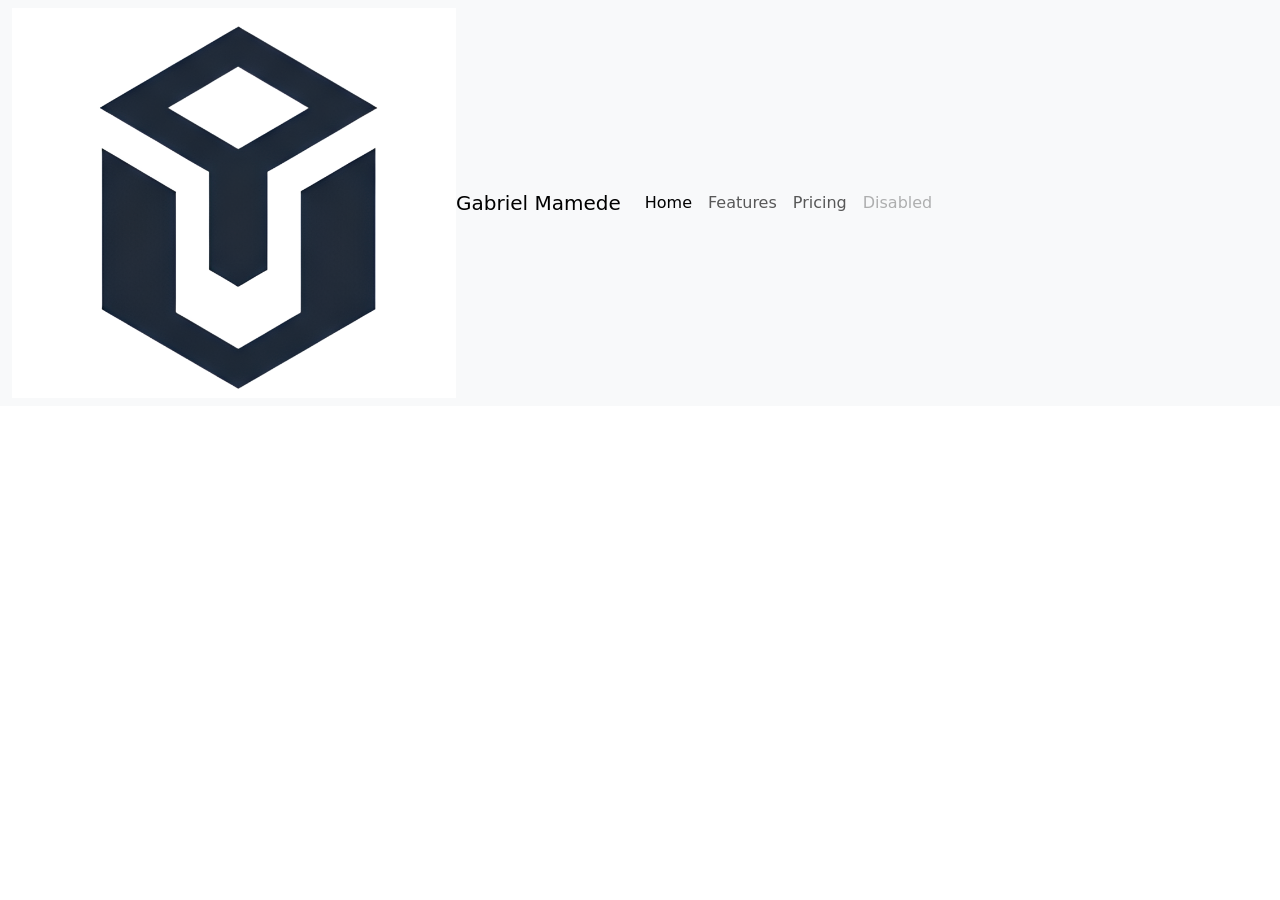
==== index.html @ 39f59037 "initial commit" ====
<!--index.html
- Deve conter um <header> com seu nome e uma navegação (<nav>) com links para as outras páginas.
- Uma <section> com uma pequena apresentação pessoal.
- Um <footer> com os direitos autorais.--> 
<!DOCTYPE html>
<html lang="pt-br">
<head>
    <meta charset="UTF-8">
    <meta name="viewport" content="width=device-width, initial-scale=1.0">
    <link href="https://cdn.jsdelivr.net/npm/bootstrap@5.3.5/dist/css/bootstrap.min.css" rel="stylesheet" integrity="sha384-SgOJa3DmI69IUzQ2PVdRZhwQ+dy64/BUtbMJw1MZ8t5HZApcHrRKUc4W0kG879m7" crossorigin="anonymous">
    <title>Document</title>
</head>
<body>
    <header>
        <nav class="navbar navbar-expand-lg bg-body-tertiary">
            <div class="container-fluid">
              <img src="./images/logo.png" alt="">
              <a class="navbar-brand" href="#">Gabriel Mamede</a>
              <button class="navbar-toggler" type="button" data-bs-toggle="collapse" data-bs-target="#navbarNav" aria-controls="navbarNav" aria-expanded="false" aria-label="Toggle navigation">
                <span class="navbar-toggler-icon"></span>
              </button>
              <div class="collapse navbar-collapse" id="navbarNav">
                <ul class="navbar-nav">
                  <li class="nav-item">
                    <a class="nav-link active" aria-current="page" href="#">Home</a>
                  </li>
                  <li class="nav-item">
                    <a class="nav-link" href="#">Features</a>
                  </li>
                  <li class="nav-item">
                    <a class="nav-link" href="#">Pricing</a>
                  </li>
                  <li class="nav-item">
                    <a class="nav-link disabled" aria-disabled="true">Disabled</a>
                  </li>
                </ul>
              </div>
            </div>
          </nav>
    </header>
    <section>

    </section>
    <footer>

    </footer>
    <script src="https://cdn.jsdelivr.net/npm/bootstrap@5.3.5/dist/js/bootstrap.bundle.min.js" integrity="sha384-k6d4wzSIapyDyv1kpU366/PK5hCdSbCRGRCMv+eplOQJWyd1fbcAu9OCUj5zNLiq" crossorigin="anonymous"></script>
</body>
</html>
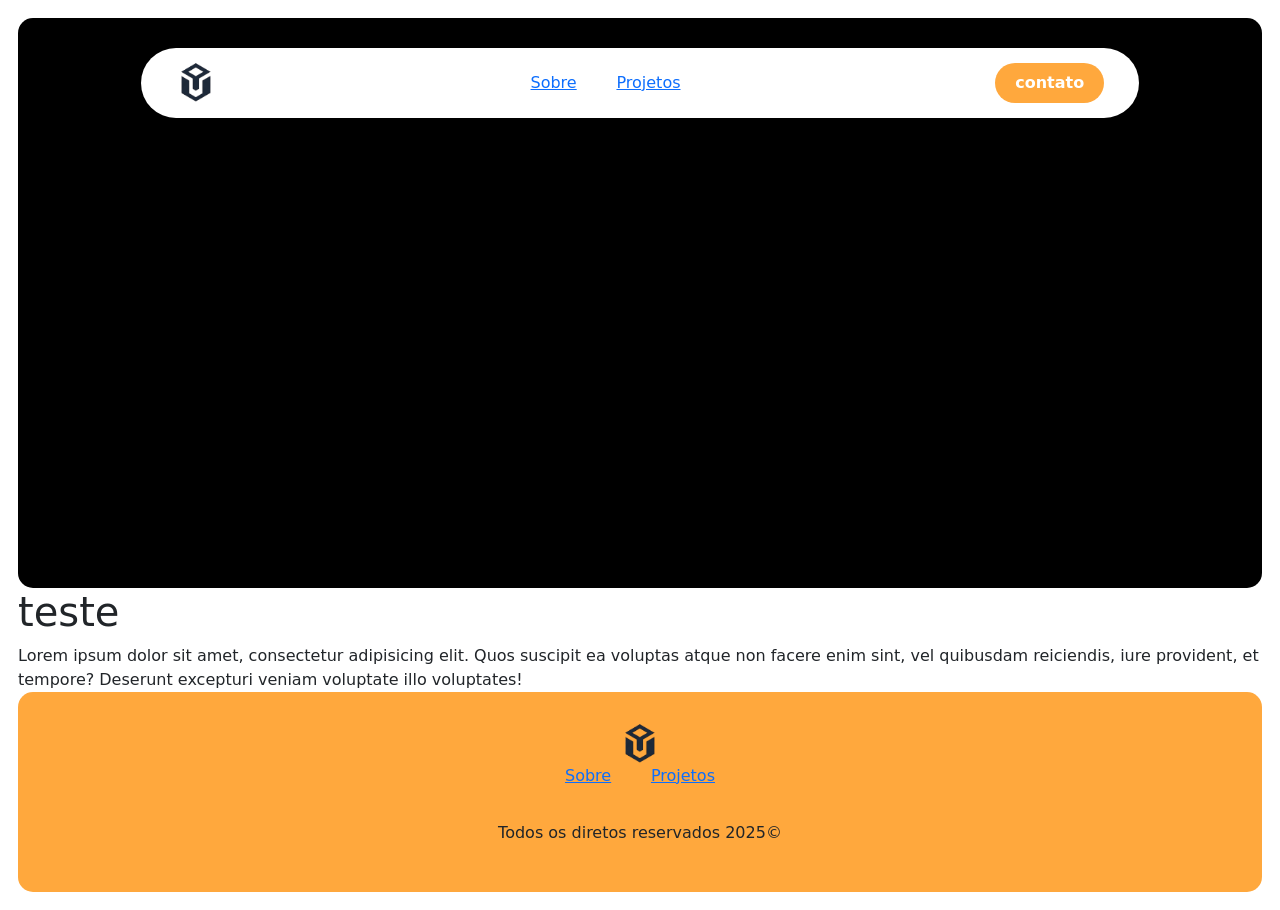
==== commit 32096e5e: "creating the nav and footer" ====
--- a/index.html
+++ b/index.html
@@ -8,41 +8,45 @@
     <meta charset="UTF-8">
     <meta name="viewport" content="width=device-width, initial-scale=1.0">
     <link href="https://cdn.jsdelivr.net/npm/bootstrap@5.3.5/dist/css/bootstrap.min.css" rel="stylesheet" integrity="sha384-SgOJa3DmI69IUzQ2PVdRZhwQ+dy64/BUtbMJw1MZ8t5HZApcHrRKUc4W0kG879m7" crossorigin="anonymous">
+    <link rel="stylesheet" href="./css/style.css">
     <title>Document</title>
 </head>
 <body>
     <header>
-        <nav class="navbar navbar-expand-lg bg-body-tertiary">
-            <div class="container-fluid">
-              <img src="./images/logo.png" alt="">
-              <a class="navbar-brand" href="#">Gabriel Mamede</a>
-              <button class="navbar-toggler" type="button" data-bs-toggle="collapse" data-bs-target="#navbarNav" aria-controls="navbarNav" aria-expanded="false" aria-label="Toggle navigation">
-                <span class="navbar-toggler-icon"></span>
-              </button>
-              <div class="collapse navbar-collapse" id="navbarNav">
-                <ul class="navbar-nav">
-                  <li class="nav-item">
-                    <a class="nav-link active" aria-current="page" href="#">Home</a>
-                  </li>
-                  <li class="nav-item">
-                    <a class="nav-link" href="#">Features</a>
-                  </li>
-                  <li class="nav-item">
-                    <a class="nav-link" href="#">Pricing</a>
-                  </li>
-                  <li class="nav-item">
-                    <a class="nav-link disabled" aria-disabled="true">Disabled</a>
-                  </li>
+        <nav class="d-flex justify-content-between align-items-center">
+            <div class="logo">
+                <a href="#"><img src="./images/logo1.svg" alt=""></a>
+            </div>
+            <div class="menu d-flex">
+                <ul class="menu-list justify-content-between align-items-center">
+                    <a href="#"><li>Sobre</li></a>
+                    <a href="#"><li>Projetos</li></a>
                 </ul>
-              </div>
             </div>
-          </nav>
+            <div class="contato">
+                <a href="#"><button class="btn-contato"><strong>contato</strong></button></a>
+            </div>
+        </nav>
     </header>
     <section>
+        <h1>teste</h1>
+        <span>Lorem ipsum dolor sit amet, consectetur adipisicing elit. Quos suscipit ea voluptas atque non facere enim sint, vel quibusdam reiciendis, iure provident, et tempore? Deserunt excepturi veniam voluptate illo voluptates!</span>
+    </section>
+    <footer class="">
+        <div>
+            <img src="./images/logo1.svg" alt="">
+        </div>
+        <div>
+            <ul class="menu-list justify-content-between align-items-center">
+                <a href="#"><li>Sobre</li></a>
+                <a href="#"><li>Projetos</li></a>
+            </ul>
+        </div>
+        <hr>
+        <p>Todos os diretos reservados 2025©</p>
+        <div>
 
-    </section>
-    <footer>
-
+        </div>
     </footer>
     <script src="https://cdn.jsdelivr.net/npm/bootstrap@5.3.5/dist/js/bootstrap.bundle.min.js" integrity="sha384-k6d4wzSIapyDyv1kpU366/PK5hCdSbCRGRCMv+eplOQJWyd1fbcAu9OCUj5zNLiq" crossorigin="anonymous"></script>
 </body>
--- a/css/style.css
+++ b/css/style.css
@@ -0,0 +1,66 @@
+body {
+    margin: 18px;
+    padding: 0;
+}
+
+header {
+    display: flex;
+    justify-content: center;
+    margin: 0;
+    padding: 0;
+    background-color: #000000;
+    width: 100%;
+    height: 570px;
+    border-radius: 15px;
+}
+
+nav {
+    position: fixed;
+    background-color: #ffffff;
+    width: 78%;
+    height: 70px;
+    border-radius: 50px;
+    margin: 30px;
+}
+
+.logo {
+    margin-left: 35px;
+}
+
+.menu {
+
+}
+
+.menu-list {
+    display: flex;
+    list-style: none; /* Remove os pontinhos */
+    gap: 20px; /* Espaçamento entre os itens (opcional) */
+    padding: 0;
+    margin: 0;
+    width: 150px;
+}
+
+.contato {
+    margin-right: 35px;
+}
+
+.btn-contato {
+    background-color: #FFA83D;
+    color: #ffffff;
+    border: none;
+    border-radius: 50px;
+    padding: 8px 20px;
+}
+
+footer {
+    display: flex;
+    flex-direction: column;     /* Ficar em coluna (uma abaixo da outra) */
+    align-items: center;
+    justify-content: center;
+    margin: 0;
+    padding: 0;
+    background-color: #FFA83D;
+    width: 100%;
+    height: 200px;
+    border-radius: 15px;
+}
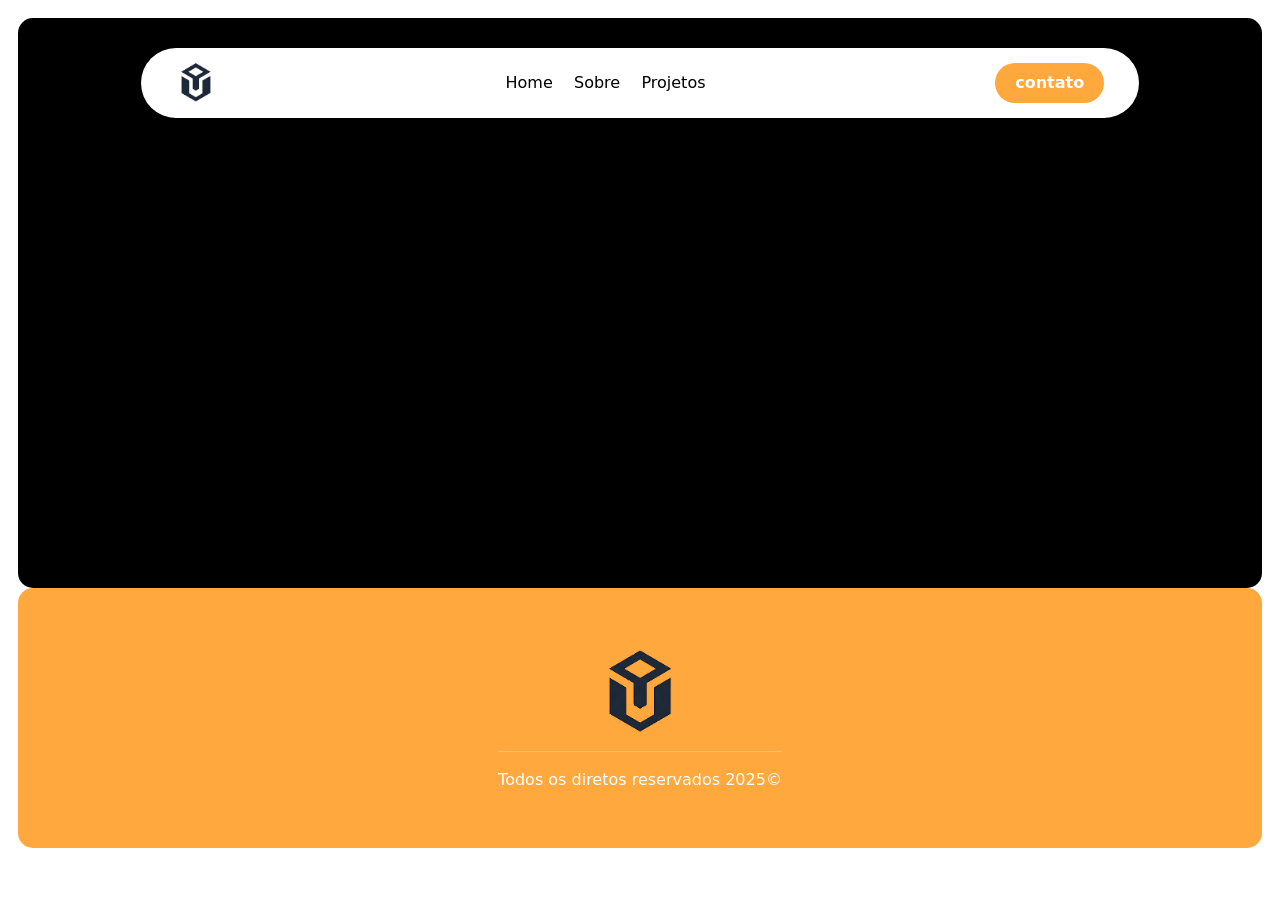
==== commit f44e7d9a: "pagina sobre" ====
--- a/index.html
+++ b/index.html
@@ -9,7 +9,7 @@
     <meta name="viewport" content="width=device-width, initial-scale=1.0">
     <link href="https://cdn.jsdelivr.net/npm/bootstrap@5.3.5/dist/css/bootstrap.min.css" rel="stylesheet" integrity="sha384-SgOJa3DmI69IUzQ2PVdRZhwQ+dy64/BUtbMJw1MZ8t5HZApcHrRKUc4W0kG879m7" crossorigin="anonymous">
     <link rel="stylesheet" href="./css/style.css">
-    <title>Document</title>
+    <title>Home</title>
 </head>
 <body>
     <header>
@@ -19,33 +19,26 @@
             </div>
             <div class="menu d-flex">
                 <ul class="menu-list justify-content-between align-items-center">
-                    <a href="#"><li>Sobre</li></a>
-                    <a href="#"><li>Projetos</li></a>
+                    <a class="menu-iten" href="./index.html"><li>Home</li></a>
+                    <a class="menu-iten" href="./sobre.html"><li>Sobre</li></a>
+                    <a class="menu-iten" href="./projetos.html"><li>Projetos</li></a>
                 </ul>
             </div>
             <div class="contato">
-                <a href="#"><button class="btn-contato"><strong>contato</strong></button></a>
+                <a href="./contato.html"><button class="btn-contato"><strong>contato</strong></button></a>
             </div>
         </nav>
     </header>
     <section>
-        <h1>teste</h1>
-        <span>Lorem ipsum dolor sit amet, consectetur adipisicing elit. Quos suscipit ea voluptas atque non facere enim sint, vel quibusdam reiciendis, iure provident, et tempore? Deserunt excepturi veniam voluptate illo voluptates!</span>
+
     </section>
     <footer class="">
         <div>
-            <img src="./images/logo1.svg" alt="">
+            <img class="footer-img" src="./images/logo1.svg" alt="">
         </div>
         <div>
-            <ul class="menu-list justify-content-between align-items-center">
-                <a href="#"><li>Sobre</li></a>
-                <a href="#"><li>Projetos</li></a>
-            </ul>
-        </div>
-        <hr>
-        <p>Todos os diretos reservados 2025©</p>
-        <div>
-
+            <hr>
+            <p>Todos os diretos reservados 2025©</p>
         </div>
     </footer>
     <script src="https://cdn.jsdelivr.net/npm/bootstrap@5.3.5/dist/js/bootstrap.bundle.min.js" integrity="sha384-k6d4wzSIapyDyv1kpU366/PK5hCdSbCRGRCMv+eplOQJWyd1fbcAu9OCUj5zNLiq" crossorigin="anonymous"></script>
--- a/css/style.css
+++ b/css/style.css
@@ -14,6 +14,14 @@
     border-radius: 15px;
 }
 
+.title-header {
+    display: flex;
+    flex-direction: column;     /* Ficar em coluna (uma abaixo da outra) */
+    align-items: center;
+    justify-content: center;
+    color: #ffffff;
+}
+
 nav {
     position: fixed;
     background-color: #ffffff;
@@ -28,6 +36,7 @@
 }
 
 .menu {
+      
 
 }
 
@@ -37,8 +46,20 @@
     gap: 20px; /* Espaçamento entre os itens (opcional) */
     padding: 0;
     margin: 0;
-    width: 150px;
+    width: 200px;  
 }
+
+.menu-iten {
+    text-decoration: none;
+    color: #000000;
+}
+
+.menu-iten:hover {
+    background-color: #fff2df;     /* Cor de fundo animada */
+    color: #fa9a26; 
+    padding: 8px 10px;
+    border-radius: 8px;                   /* Muda a cor da fonte */
+  }
 
 .contato {
     margin-right: 35px;
@@ -61,6 +82,46 @@
     padding: 0;
     background-color: #FFA83D;
     width: 100%;
-    height: 200px;
+    height: 260px;
     border-radius: 15px;
+    color: #ffffff;
+}
+
+.footer-list {
+    display: flex;
+    list-style: none; /* Remove os pontinhos */ /* Espaçamento entre os itens (opcional) */
+    padding: 0;
+    margin: 0;
+    width: 200px;
+    color: #ffffff;
+}
+
+.footer-iten {
+    text: center;
+    text-decoration: none;
+    margin-top: 22px;
+    margin: 0px 20px;
+    color: #ffffff;
+}
+
+.footer-img {
+    width: 85px;
+    margin-top: 22px;
+}
+
+.section-contato {
+    width: 100%
+}
+
+.contato-form {
+    margin: 130px 50px;
+    width: 50%
+}
+
+.contato-label {
+    display: flex;
+    align-items: center;
+    justify-content: center;
+    margin: 10px 80px;
+    width: 50%
 }
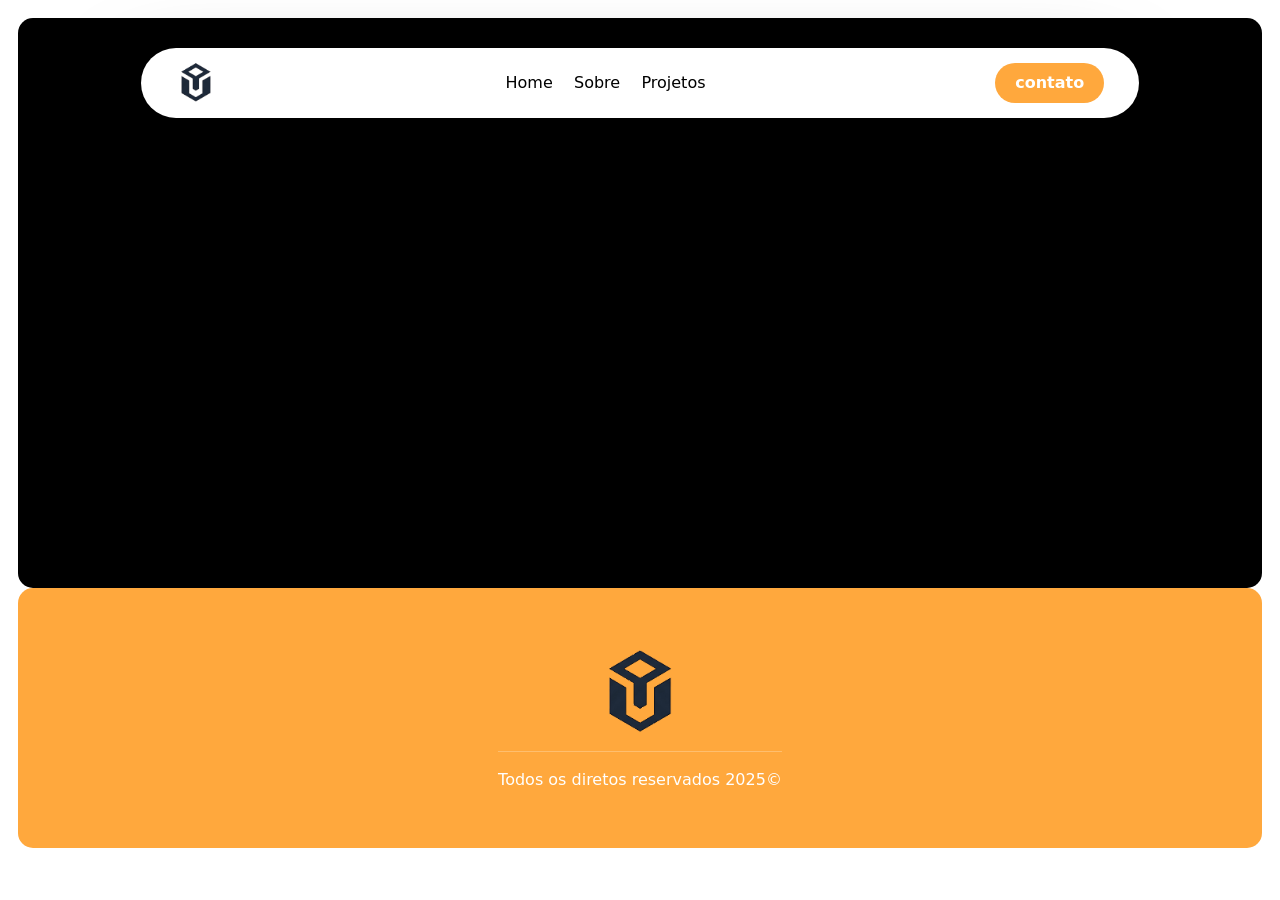
==== commit ee21101c: "pagina projetos" ====
--- a/index.html
+++ b/index.html
@@ -13,7 +13,7 @@
 </head>
 <body>
     <header>
-        <nav class="d-flex justify-content-between align-items-center">
+        <nav class="d-flex justify-content-between align-items-center card-box">
             <div class="logo">
                 <a href="#"><img src="./images/logo1.svg" alt=""></a>
             </div>
--- a/css/style.css
+++ b/css/style.css
@@ -67,6 +67,7 @@
 
 .btn-contato {
     background-color: #FFA83D;
+    text-decoration: none;
     color: #ffffff;
     border: none;
     border-radius: 50px;
@@ -124,4 +125,10 @@
     justify-content: center;
     margin: 10px 80px;
     width: 50%
+}
+
+.card-box {
+    -webkit-box-shadow: -14px 18px 81px -15px rgba(0,0,0,0.54);
+    -moz-box-shadow: -14px 18px 81px -15px rgba(0,0,0,0.54);
+    box-shadow: -14px 18px 81px -15px rgba(0,0,0,0.54);
 }
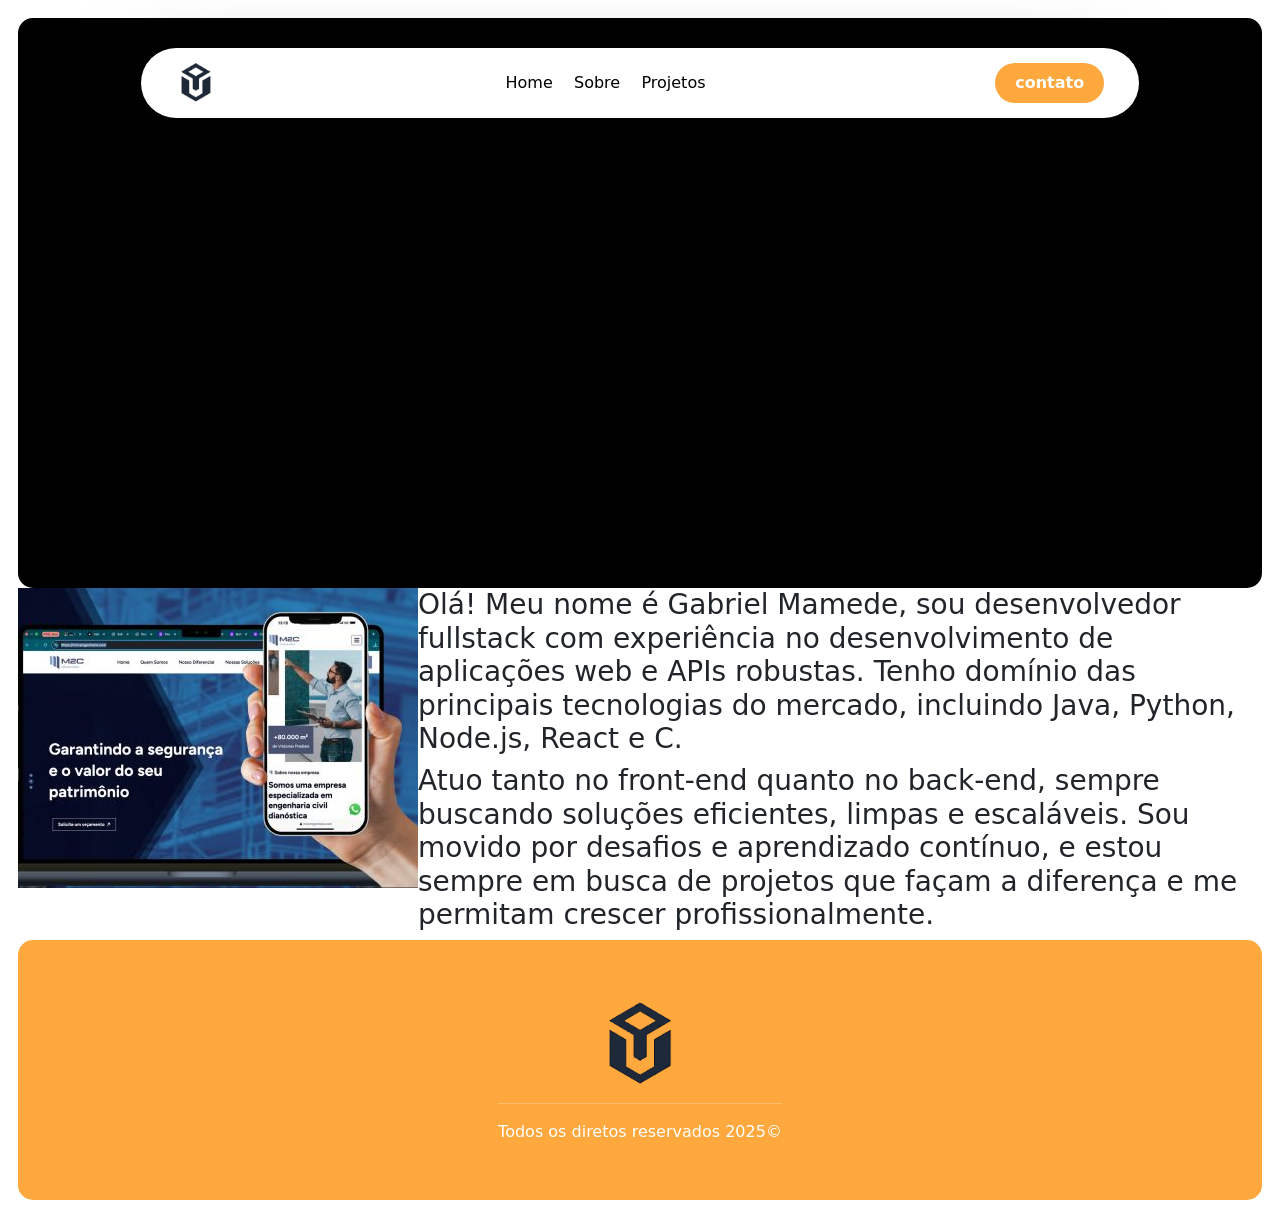
==== commit 7aca66dd: "Adicionando texto da home" ====
--- a/index.html
+++ b/index.html
@@ -1,7 +1,4 @@
-<!--index.html
-- Deve conter um <header> com seu nome e uma navegação (<nav>) com links para as outras páginas.
-- Uma <section> com uma pequena apresentação pessoal.
-- Um <footer> com os direitos autorais.--> 
+<!-- Uma <section> com uma pequena apresentação pessoal.--> 
 <!DOCTYPE html>
 <html lang="pt-br">
 <head>
@@ -29,8 +26,14 @@
             </div>
         </nav>
     </header>
-    <section>
-
+    <section class="d-flex">
+        <div>
+            <img src="./images/m2c.jpg" alt="">
+        </div>
+        <div>
+            <h3>Olá! Meu nome é Gabriel Mamede, sou desenvolvedor fullstack com experiência no desenvolvimento de aplicações web e APIs robustas. Tenho domínio das principais tecnologias do mercado, incluindo Java, Python, Node.js, React e C.</h3>
+            <h3>Atuo tanto no front-end quanto no back-end, sempre buscando soluções eficientes, limpas e escaláveis. Sou movido por desafios e aprendizado contínuo, e estou sempre em busca de projetos que façam a diferença e me permitam crescer profissionalmente.</h3>
+        </div>
     </section>
     <footer class="">
         <div>
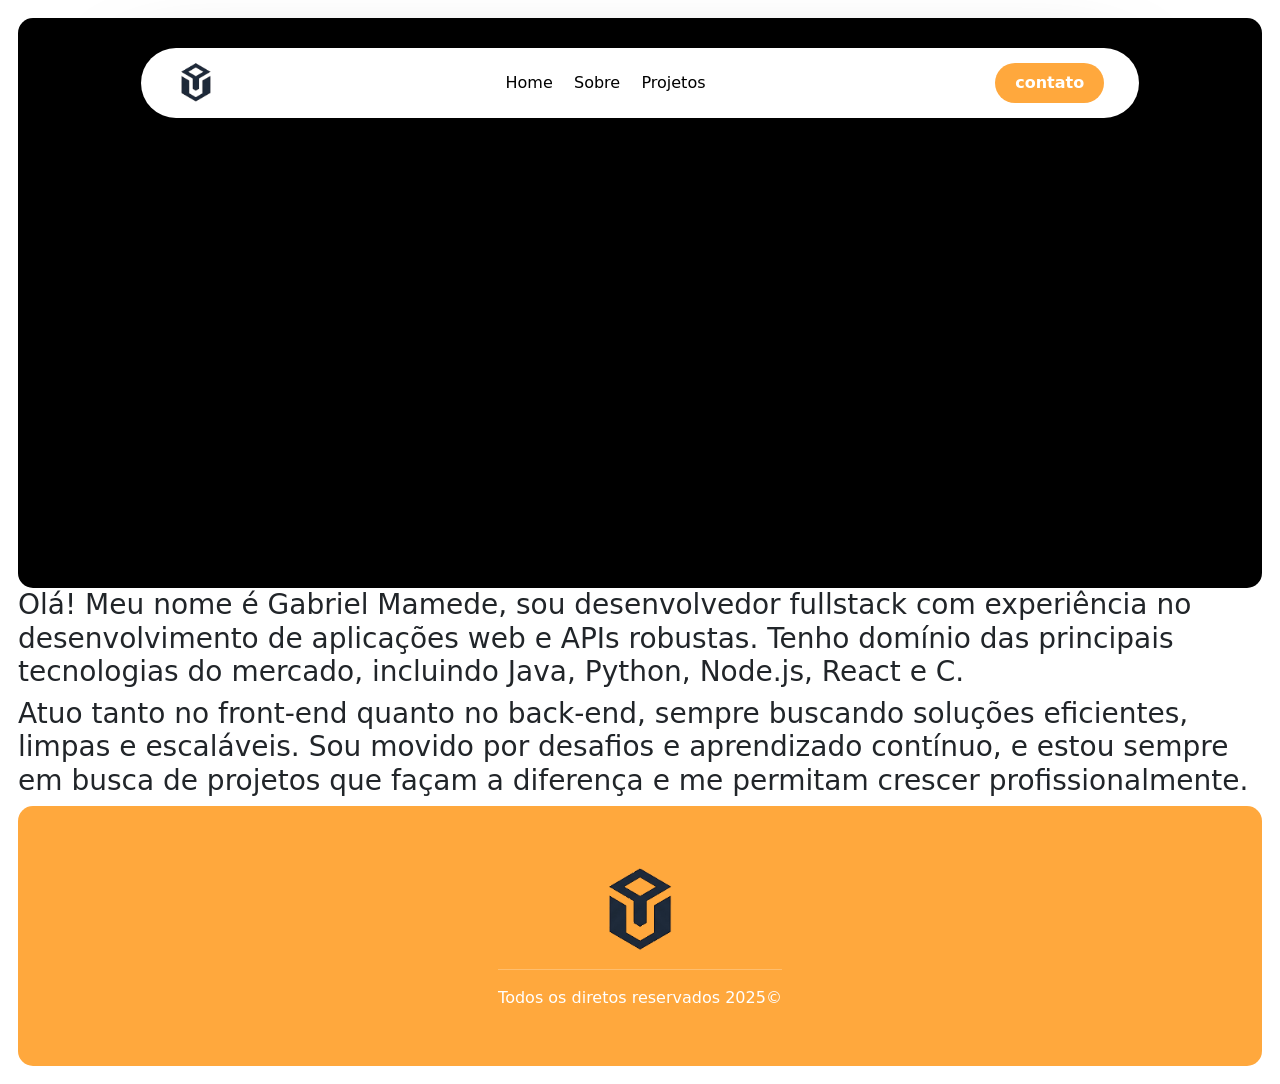
==== commit 30ffcd42: "Adicionando texto da home" ====
--- a/index.html
+++ b/index.html
@@ -28,7 +28,7 @@
     </header>
     <section class="d-flex">
         <div>
-            <img src="./images/m2c.jpg" alt="">
+            
         </div>
         <div>
             <h3>Olá! Meu nome é Gabriel Mamede, sou desenvolvedor fullstack com experiência no desenvolvimento de aplicações web e APIs robustas. Tenho domínio das principais tecnologias do mercado, incluindo Java, Python, Node.js, React e C.</h3>
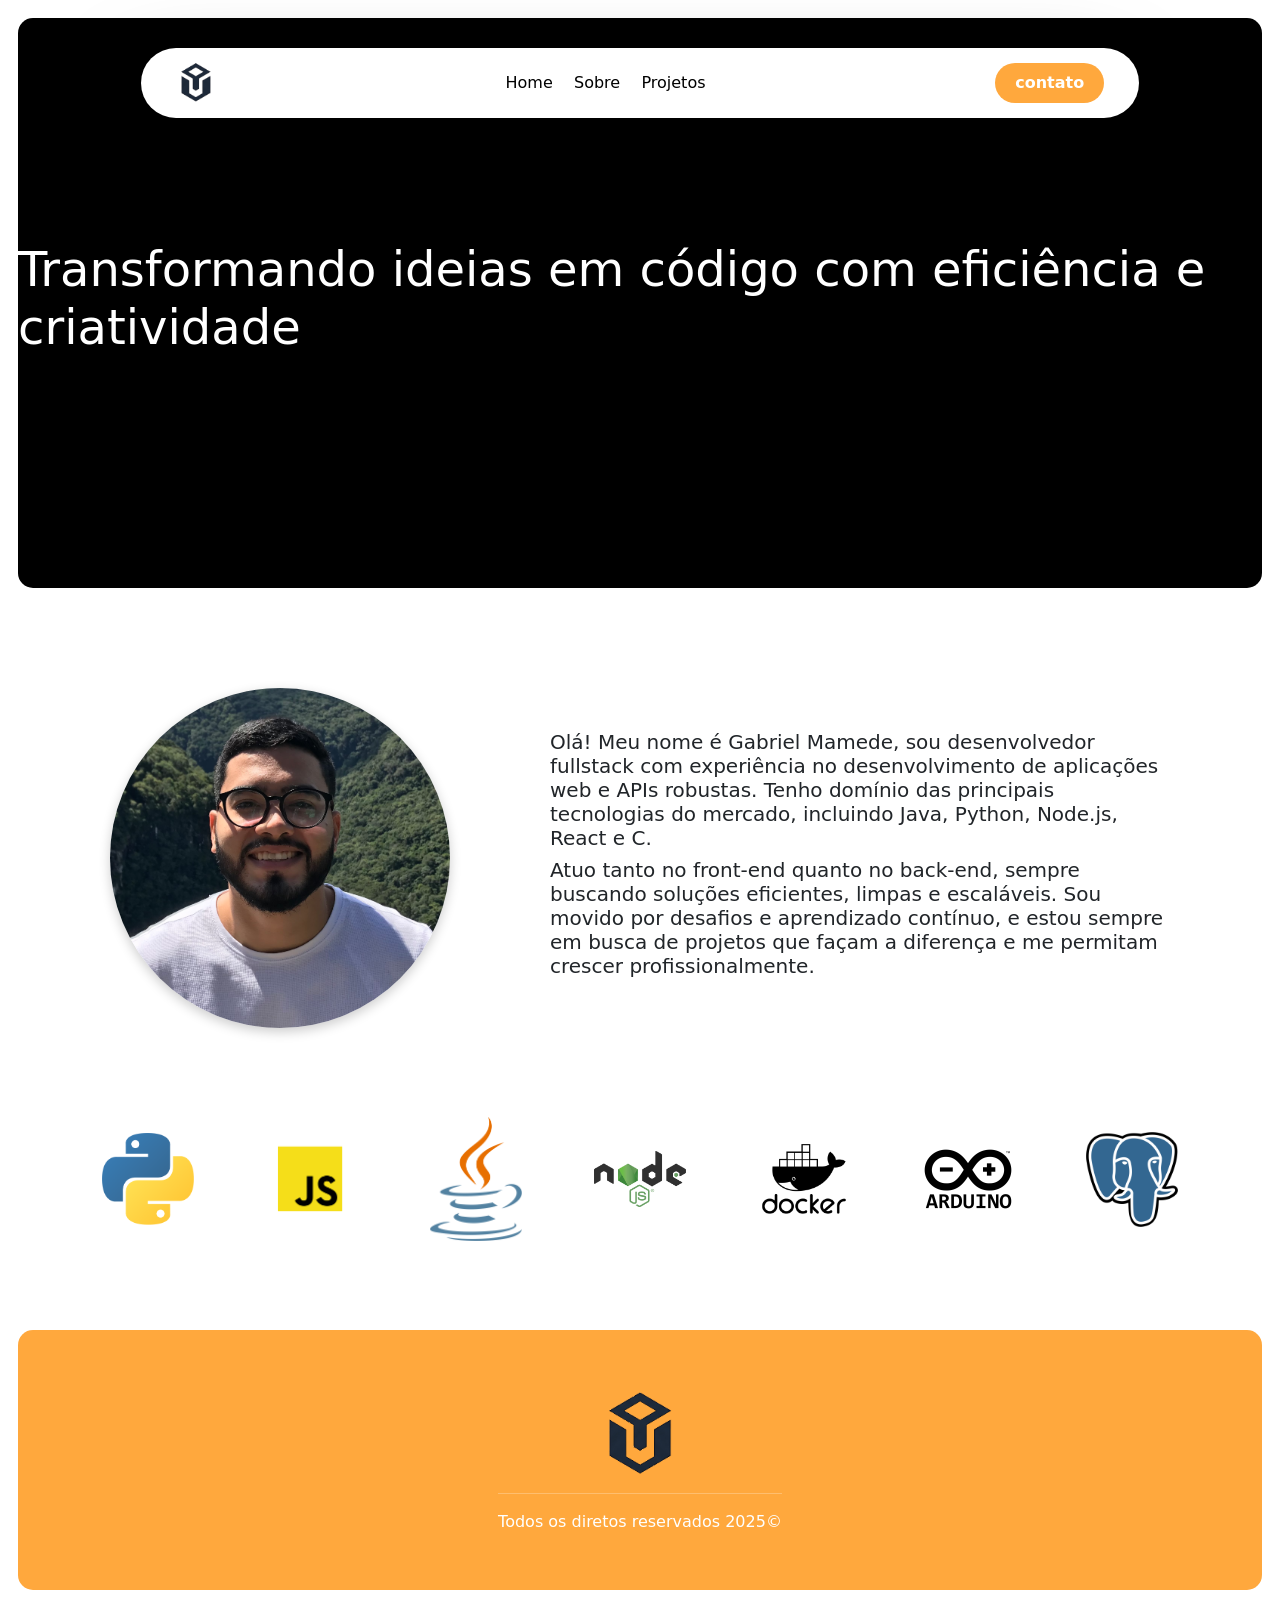
==== commit d20987a6: "Pagina home" ====
--- a/index.html
+++ b/index.html
@@ -1,4 +1,4 @@
-<!-- Uma <section> com uma pequena apresentação pessoal.--> 
+
 <!DOCTYPE html>
 <html lang="pt-br">
 <head>
@@ -12,7 +12,7 @@
     <header>
         <nav class="d-flex justify-content-between align-items-center card-box">
             <div class="logo">
-                <a href="#"><img src="./images/logo1.svg" alt=""></a>
+                <a href="./index.html"><img src="./images/logo1.svg" alt=""></a>
             </div>
             <div class="menu d-flex">
                 <ul class="menu-list justify-content-between align-items-center">
@@ -25,16 +25,29 @@
                 <a href="./contato.html"><button class="btn-contato"><strong>contato</strong></button></a>
             </div>
         </nav>
+        <div class="title-header">
+            <h1 class="display-5">Transformando ideias em código com eficiência e criatividade</h1>
+        </div>
     </header>
-    <section class="d-flex">
-        <div>
-            
-        </div>
-        <div>
-            <h3>Olá! Meu nome é Gabriel Mamede, sou desenvolvedor fullstack com experiência no desenvolvimento de aplicações web e APIs robustas. Tenho domínio das principais tecnologias do mercado, incluindo Java, Python, Node.js, React e C.</h3>
-            <h3>Atuo tanto no front-end quanto no back-end, sempre buscando soluções eficientes, limpas e escaláveis. Sou movido por desafios e aprendizado contínuo, e estou sempre em busca de projetos que façam a diferença e me permitam crescer profissionalmente.</h3>
+    <section class="d-flex align-items-center justify-content-center descrao-home">
+        <div class="avatar">
+            <img src="./images/IMG_1982_Original.jpg" alt="Minha Foto" />
+          </div>
+        <div class="descricao">
+            <h5>Olá! Meu nome é Gabriel Mamede, sou desenvolvedor fullstack com experiência no desenvolvimento de aplicações web e APIs robustas. Tenho domínio das principais tecnologias do mercado, incluindo Java, Python, Node.js, React e C.</h5>
+            <h5>Atuo tanto no front-end quanto no back-end, sempre buscando soluções eficientes, limpas e escaláveis. Sou movido por desafios e aprendizado contínuo, e estou sempre em busca de projetos que façam a diferença e me permitam crescer profissionalmente.</h5>
         </div>
     </section>
+    <div class="d-flex align-items-center justify-content-between log-tecnologias">
+        <img src="./images/logstec/python.png" class="img-thumbnail" alt="...">
+        <img src="./images/logstec/js.png" class="img-thumbnail" alt="...">
+        <img src="./images/logstec/java.png" class="img-thumbnail" alt="...">
+        <img src="./images/logstec/node.png" class="img-thumbnail" alt="...">
+        <img src="./images/logstec/docker.png" class="img-thumbnail" alt="...">
+        <img src="./images/logstec/arduino.png" class="img-thumbnail" alt="...">
+        <img src="./images/logstec/postegresql.png" class="img-thumbnail" alt="...">
+
+    </div>
     <footer class="">
         <div>
             <img class="footer-img" src="./images/logo1.svg" alt="">
--- a/css/style.css
+++ b/css/style.css
@@ -22,6 +22,17 @@
     color: #ffffff;
 }
 
+.h1-header {
+    
+}
+
+.img-thumbnail {
+    border: none;
+    width: 100px;
+}
+.log-tecnologias {
+    margin: 85px 80px;
+}
 nav {
     position: fixed;
     background-color: #ffffff;
@@ -131,4 +142,21 @@
     -webkit-box-shadow: -14px 18px 81px -15px rgba(0,0,0,0.54);
     -moz-box-shadow: -14px 18px 81px -15px rgba(0,0,0,0.54);
     box-shadow: -14px 18px 81px -15px rgba(0,0,0,0.54);
-}+}
+
+.avatar img {
+    width: 340px;
+    height: 340px;
+    object-fit: cover;
+    border-radius: 50%;
+    box-shadow: 0 4px 12px rgba(0, 0, 0, 0.2);
+}
+
+.descricao {
+    margin-left: 100px;
+    max-width: 620px;
+}
+
+.descrao-home {
+    margin-top: 100px;
+}
